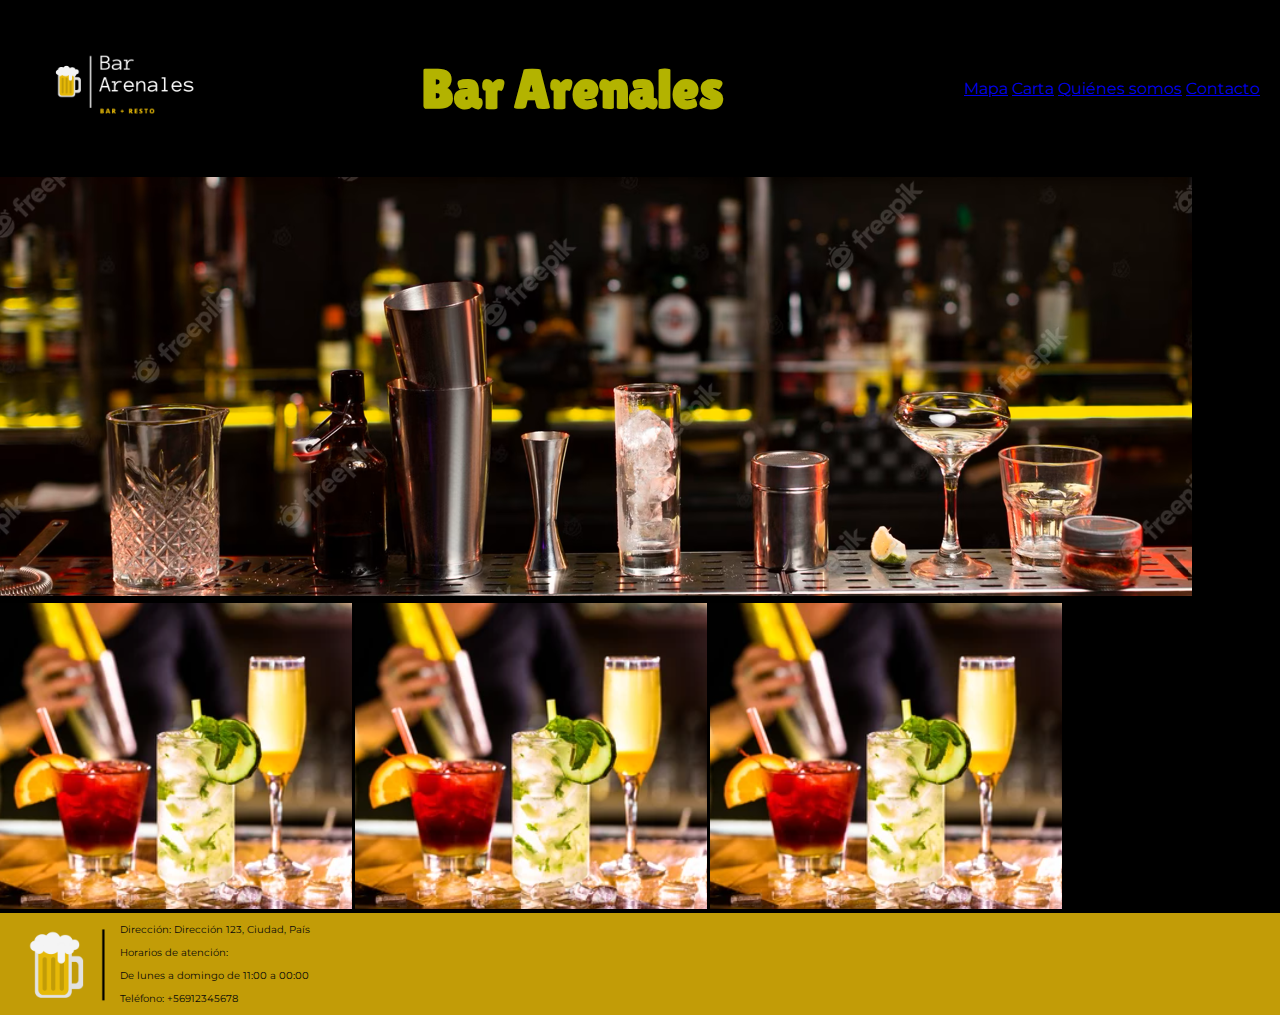
==== index.html @ 98010f6e "primer subida de mi sitio web" ====
<!DOCTYPE html>
<html lang="en">
<head>
    <meta charset="UTF-8">
    <meta name="viewport" content="width=device-width, initial-scale=1.0">
    <title>bararenales</title>
    <link rel="stylesheet" href="./assets/css/style.css">
</head>
<body>
	<header class="cabecera">
        <div>
            <img class="pequeña" id="top" src="assets/img/1.png" alt="logo sitio">
        </div>
        <h1>Bar Arenales</h1>
        <nav>
			<ul class="menu">
                <a href="./pages/mapa.html">Mapa</a>
				<a href="./pages/carta.html">Carta</a>
                <a href="./pages/quienes-somos.html">Quiénes somos</a>
				<a href="./pages/contacto.html">Contacto</a>
			</ul>
		</nav>
	</header>

    <section id="contenido" class="">
        <img id="imagen-index" src="assets/img/imagen-index.png" alt="logo index">   
        <img id="cocktail" src="assets/img/cocktail.png" alt="logo index">   
        <img id="cocktail2" src="assets/img/cocktail.png" alt="logo index">   
        <img id="cocktail2" src="assets/img/cocktail.png" alt="logo index">   
    </section>

    <footer  class="final">
        <img id="2" src="assets/img/3.png" alt="2" class="mediana">   
        <nav>
            <p>Dirección: Dirección 123, Ciudad, País </p>
            <p>Horarios de atención: </p>
            <p>De lunes a domingo de 11:00 a 00:00</p>
            <p>Teléfono: +56912345678</p> 
        </nav>
        </section>
	</footer>

</body>
</html>
---- assets/css/style.css ----
@import url('https://fonts.googleapis.com/css2?family=Anonymous+Pro:wght@700&family=Lilita+One&family=Montserrat&display=swap');

body{
    font-family: 'Lilita One', cursive;
    background-color:black;
    margin: 0;
}

h1{
    color: rgba(255, 255, 0, 0.703);
    background-color: black;
    text-align: center;
    font-family: 'Lilita One', cursive;
    font-size: 55px;
}

header{
  display: flex;
  justify-content: space-between;
  align-items: center;
  font-family: 'Montserrat', sans-serif;
  padding: 20px;
}

.menu{ 
  text-decoration: none;
  color: rgba(255, 255, 0, 0.703);
}  

.foto{
    align-items: center;

}
    
.final{
    background-color: #c29c07;
    color: rgb(7, 7, 7);
    display: flex;
    align-items: center;
    font-family: 'Montserrat', sans-serif;
    font-size: 10px;
    padding-left: 20px;
}
img.img3{
  width: 50px;
}
img.chica{
    width: 30px;
  }
img.pequeña{
    width: 200px;
  }
img.mediana{
    width: 100px;
    height: 100px;
  }
img.grande{
    width: 200px;
    height: 200px;
  }
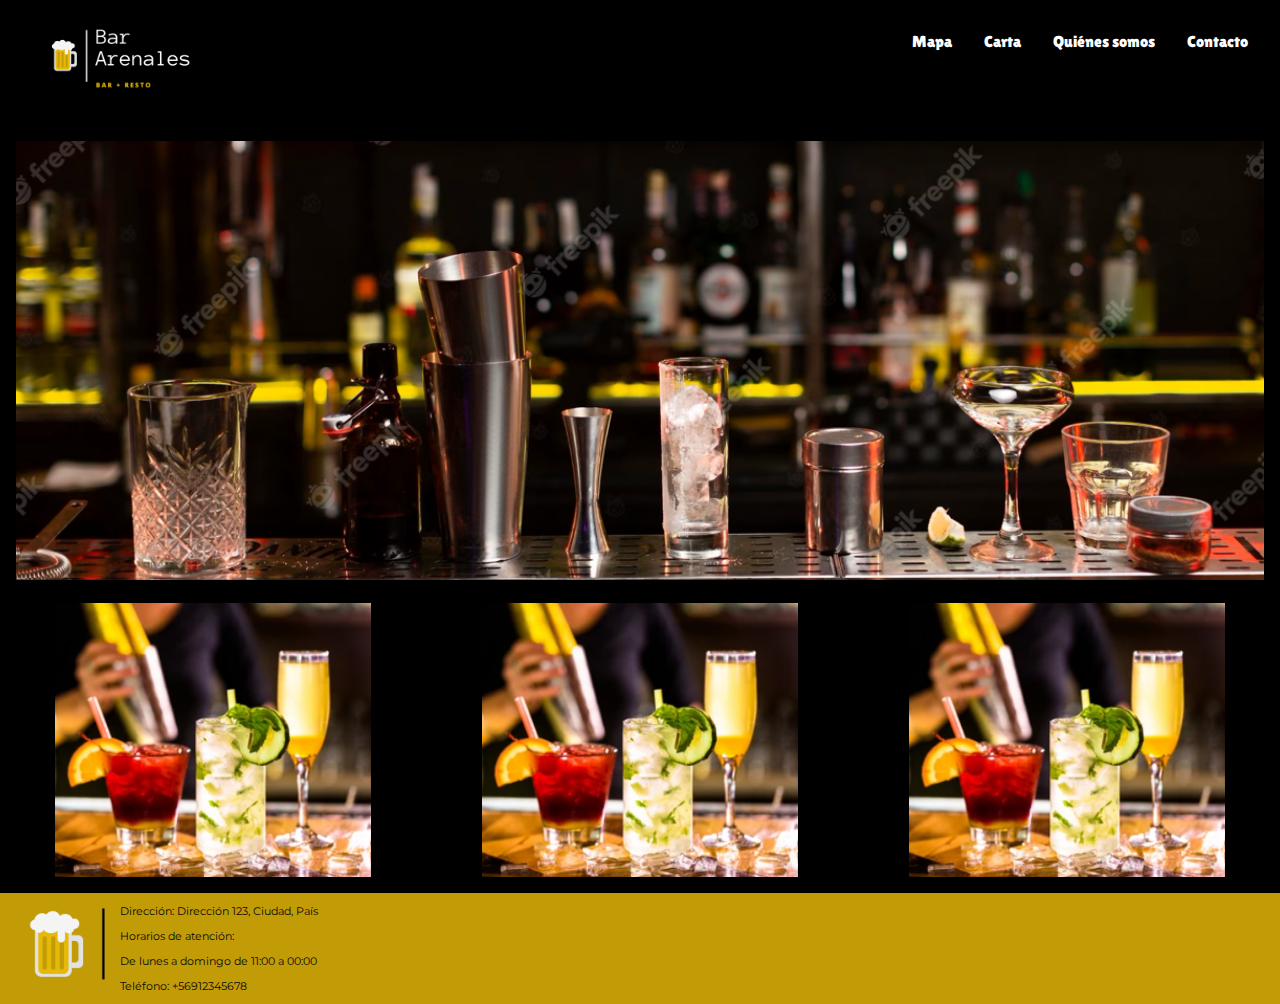
==== commit 91b14652: "grid en home" ====
--- a/index.html
+++ b/index.html
@@ -1,44 +1,45 @@
 <!DOCTYPE html>
-<html lang="en">
+<html lang="es">
 <head>
     <meta charset="UTF-8">
     <meta name="viewport" content="width=device-width, initial-scale=1.0">
     <title>bararenales</title>
-    <link rel="stylesheet" href="./assets/css/style.css">
+    <link rel="stylesheet" href="./assets/css/styleprueba.css">
 </head>
 <body>
-	<header class="cabecera">
-        <div>
-            <img class="pequeña" id="top" src="assets/img/1.png" alt="logo sitio">
+    <header>
+        <div class="logo"> <img class="pequena" id="top" src="assets/img/1.png" alt="logo sitio"></div>
+        <nav>
+            <ul>
+                <li><a href="./pages/mapa.html">Mapa</a></li>
+                <li><a href="./pages/carta.html">Carta</a></li>
+                <li><a href="./pages/quienes-somos.html">Quiénes somos</a></li>
+                <li><a href="./pages/contacto.html">Contacto</a></li>
+            </ul>
+        </nav>
+    </header>
+
+    <main>
+        <section class="banner">
+            <img src="assets/img/imagen-index.png" alt="Imagen home">
+        </section>
+        <section class="calugas">
+            <img src="assets/img/cocktail.png" alt="Caluga 1">
+            <img src="assets/img/cocktail.png" alt="Caluga 2">
+            <img src="assets/img/cocktail.png" alt="Caluga 3">
+        </section>
+    </main>
+
+    <footer>
+        <div class="footer-logo">
+            <img src="assets/img/3.png" alt="imagen footer">
         </div>
-        <h1>Bar Arenales</h1>
-        <nav>
-			<ul class="menu">
-                <a href="./pages/mapa.html">Mapa</a>
-				<a href="./pages/carta.html">Carta</a>
-                <a href="./pages/quienes-somos.html">Quiénes somos</a>
-				<a href="./pages/contacto.html">Contacto</a>
-			</ul>
-		</nav>
-	</header>
-
-    <section id="contenido" class="">
-        <img id="imagen-index" src="assets/img/imagen-index.png" alt="logo index">   
-        <img id="cocktail" src="assets/img/cocktail.png" alt="logo index">   
-        <img id="cocktail2" src="assets/img/cocktail.png" alt="logo index">   
-        <img id="cocktail2" src="assets/img/cocktail.png" alt="logo index">   
-    </section>
-
-    <footer  class="final">
-        <img id="2" src="assets/img/3.png" alt="2" class="mediana">   
-        <nav>
+        <div class="footer-info">
             <p>Dirección: Dirección 123, Ciudad, País </p>
             <p>Horarios de atención: </p>
             <p>De lunes a domingo de 11:00 a 00:00</p>
             <p>Teléfono: +56912345678</p> 
-        </nav>
-        </section>
-	</footer>
-
+        </div>
+    </footer>
 </body>
-</html>+</html>
--- a/assets/css/styleprueba.css
+++ b/assets/css/styleprueba.css
@@ -0,0 +1,88 @@
+@import url('https://fonts.googleapis.com/css2?family=Anonymous+Pro:wght@700&family=Lilita+One&family=Montserrat&display=swap');
+
+body {
+    font-family: 'Lilita One', cursive;
+    margin: 0;
+    padding: 0;
+}
+
+h1{
+    color: rgba(255, 255, 0, 0.703);
+    background-color: black;
+    text-align: center;
+    font-family: 'Lilita One', cursive;
+    font-size: 55px;
+}
+
+header {
+    color: rgba(255, 255, 0, 0.703);
+    background-color: black;
+    display: grid;
+    grid-template-columns: auto 1fr;
+    padding: 1rem;
+}
+
+.pequena {
+    width: 200px;
+}
+
+nav {
+    display: flex;
+    justify-content: flex-end;
+}
+
+nav ul {
+    list-style: none;
+    display: flex;
+}
+
+nav li {
+    margin: 0 1rem;
+}
+
+nav a {
+    text-decoration: none;
+    color: #fff;
+}
+
+main {
+    display: grid;
+    grid-gap: 1rem;
+    padding: 1rem;
+    background-color: black;
+}
+
+.banner img {
+    width: 100%;
+    height: auto;
+}
+
+.calugas {
+    display: grid;
+    grid-template-columns: repeat(3, 1fr);
+    grid-gap: 2rem;
+    justify-items: center;
+}
+
+.calugas img {
+    width: 80%;
+    height: auto;
+}
+
+footer {
+    background-color: #c29c07;
+    color: rgb(7, 7, 7);
+    display: grid;
+    grid-template-columns: auto 1fr;
+    font-family: 'Montserrat', sans-serif;
+    font-size: 11px;
+    padding-left: 20px;
+}
+
+.footer-logo img{
+    width: 100px;
+}
+
+.footer-info {
+    text-align: left;
+}
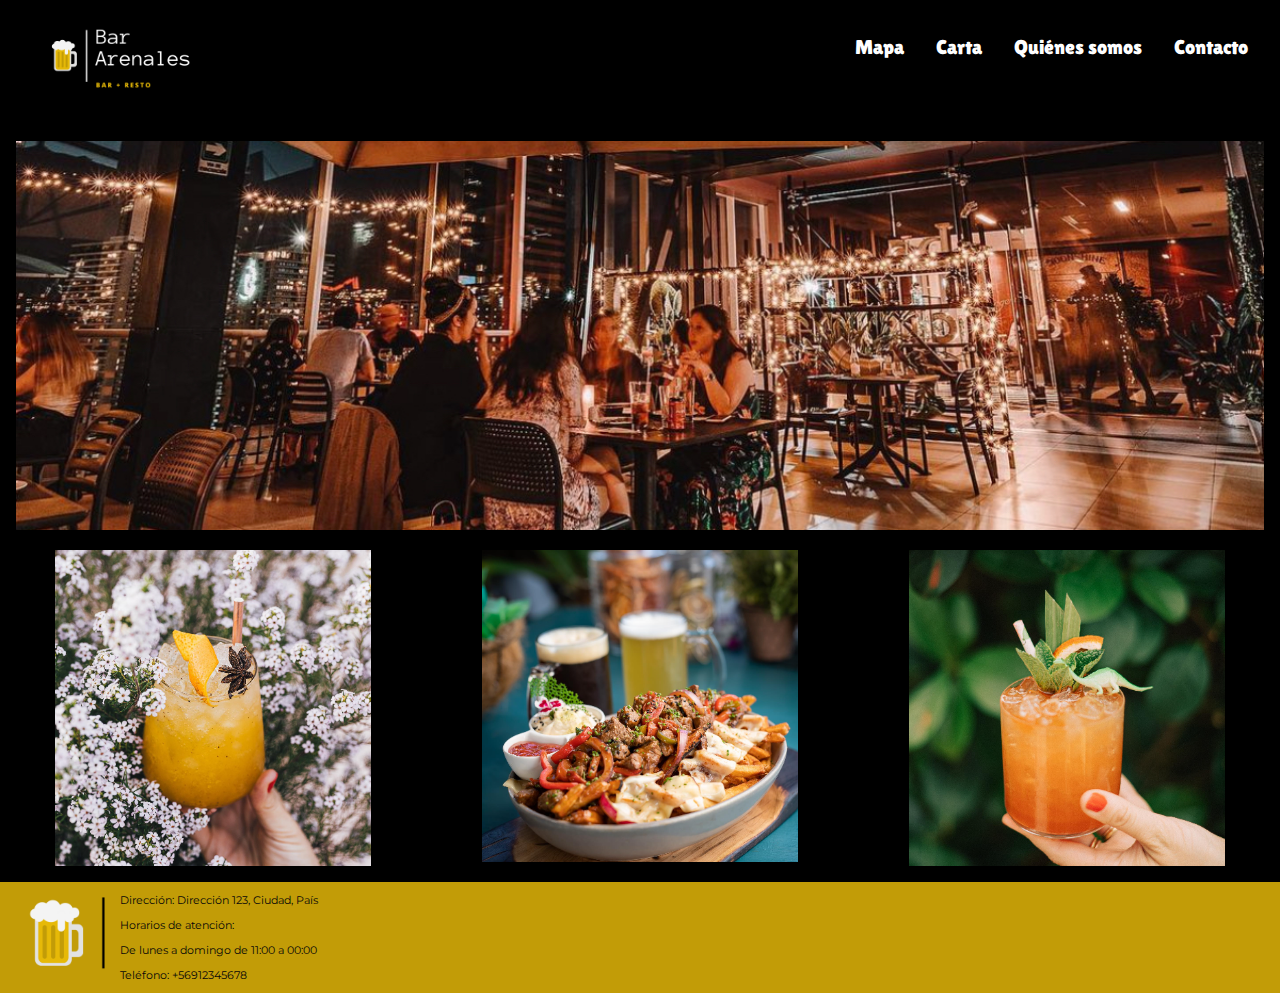
==== commit 134467b4: "Se ajusta grid en seccion Mapa y se actualizan imagenes en el home" ====
--- a/index.html
+++ b/index.html
@@ -4,7 +4,7 @@
     <meta charset="UTF-8">
     <meta name="viewport" content="width=device-width, initial-scale=1.0">
     <title>bararenales</title>
-    <link rel="stylesheet" href="./assets/css/styleprueba.css">
+    <link rel="stylesheet" href="./assets/css/style.css">
 </head>
 <body>
     <header>
@@ -21,12 +21,12 @@
 
     <main>
         <section class="banner">
-            <img src="assets/img/imagen-index.png" alt="Imagen home">
+            <img src="assets/img/imagen-home.png" alt="Imagen home">
         </section>
         <section class="calugas">
-            <img src="assets/img/cocktail.png" alt="Caluga 1">
-            <img src="assets/img/cocktail.png" alt="Caluga 2">
-            <img src="assets/img/cocktail.png" alt="Caluga 3">
+            <img src="assets/img/cocktail1.png" alt="Caluga 1">
+            <img src="assets/img/cocktail2.png" alt="Caluga 2">
+            <img src="assets/img/cocktail3.png" alt="Caluga 3">
         </section>
     </main>
 
--- a/assets/css/style.css
+++ b/assets/css/style.css
@@ -0,0 +1,99 @@
+@import url('https://fonts.googleapis.com/css2?family=Anonymous+Pro:wght@700&family=Lilita+One&family=Montserrat&display=swap');
+
+body {
+    font-family: 'Lilita One', cursive;
+    margin: 0;
+    padding: 0;
+}
+
+h1{
+    color: rgba(255, 255, 0, 0.703);
+    background-color: black;
+    text-align: center;
+    font-family: 'Lilita One', cursive;
+    font-size: 40px;
+}
+
+header {
+    color: rgba(255, 255, 0, 0.703);
+    background-color: black;
+    display: grid;
+    grid-template-columns: auto 1fr;
+    padding: 1rem;
+    font-size: 20px;
+}
+
+.pequena {
+    width: 200px;
+}
+
+nav {
+    display: flex;
+    justify-content: flex-end;
+}
+
+nav ul {
+    list-style: none;
+    display: flex;
+}
+
+nav li {
+    margin: 0 1rem;
+}
+
+nav a {
+    text-decoration: none;
+    color: #fff;
+}
+
+main {
+    display: grid;
+    grid-gap: 1rem;
+    padding: 1rem;
+    background-color: black;
+}
+
+.banner img {
+    width: 100%;
+    height: auto;
+}
+
+.calugas {
+    display: grid;
+    grid-template-columns: repeat(3, 1fr);
+    grid-gap: 2rem;
+    justify-items: center;
+}
+
+.calugas img {
+    width: 80%;
+    height: auto;
+}
+
+footer {
+    background-color: #c29c07;
+    color: rgb(7, 7, 7);
+    display: grid;
+    grid-template-columns: auto 1fr;
+    font-family: 'Montserrat', sans-serif;
+    font-size: 11px;
+    padding-left: 20px;
+}
+
+.footer-logo img{
+    width: 100px;
+}
+
+.footer-info {
+    text-align: left;
+}
+
+
+.grid-container-mapa{
+  display: grid;
+  align-items: center;
+  justify-items: center;
+  color: rgba(255, 255, 0, 0.703);  
+  column-gap: 10px;
+  row-gap: 15px;
+}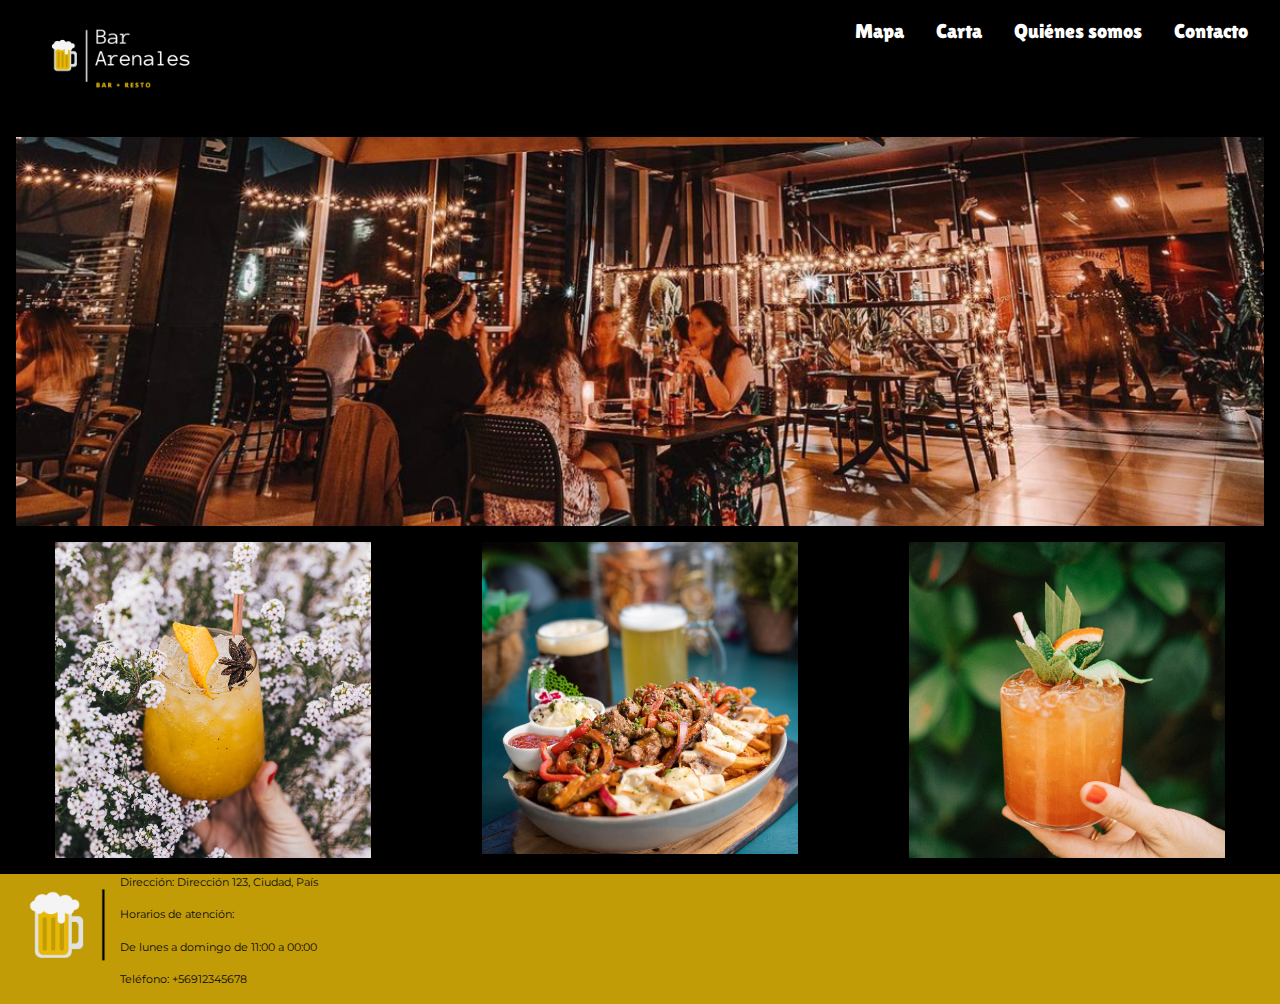
==== commit 5e2b9ad9: "agregar bootstrap al index" ====
--- a/index.html
+++ b/index.html
@@ -4,11 +4,14 @@
     <meta charset="UTF-8">
     <meta name="viewport" content="width=device-width, initial-scale=1.0">
     <title>bararenales</title>
+    <link rel="stylesheet" href="https://cdn.jsdelivr.net/npm/bootstrap@5.3.0/dist/css/bootstrap.min.css">
     <link rel="stylesheet" href="./assets/css/style.css">
 </head>
 <body>
     <header>
-        <div class="logo"> <img class="pequena" id="top" src="assets/img/1.png" alt="logo sitio"></div>
+        <div class="logo"> 
+            <img class="pequena" id="top" src="assets/img/1.png" alt="logo sitio">
+        </div>
         <nav>
             <ul>
                 <li><a href="./pages/mapa.html">Mapa</a></li>
@@ -41,5 +44,7 @@
             <p>Teléfono: +56912345678</p> 
         </div>
     </footer>
+    
+    <script src="https://cdn.jsdelivr.net/npm/bootstrap@5.3.0/dist/js/bootstrap.bundle.min.js"></script>
 </body>
 </html>
--- a/assets/css/style.css
+++ b/assets/css/style.css
@@ -96,4 +96,16 @@
   color: rgba(255, 255, 0, 0.703);  
   column-gap: 10px;
   row-gap: 15px;
-}+  
+}
+
+ @media (max-width: 768px) {
+            .grid-container-mapa {
+                display: flex;
+                flex-direction: column;
+                align-items: center;
+            }
+            .grid-item {
+                text-align: center;
+            }
+        }